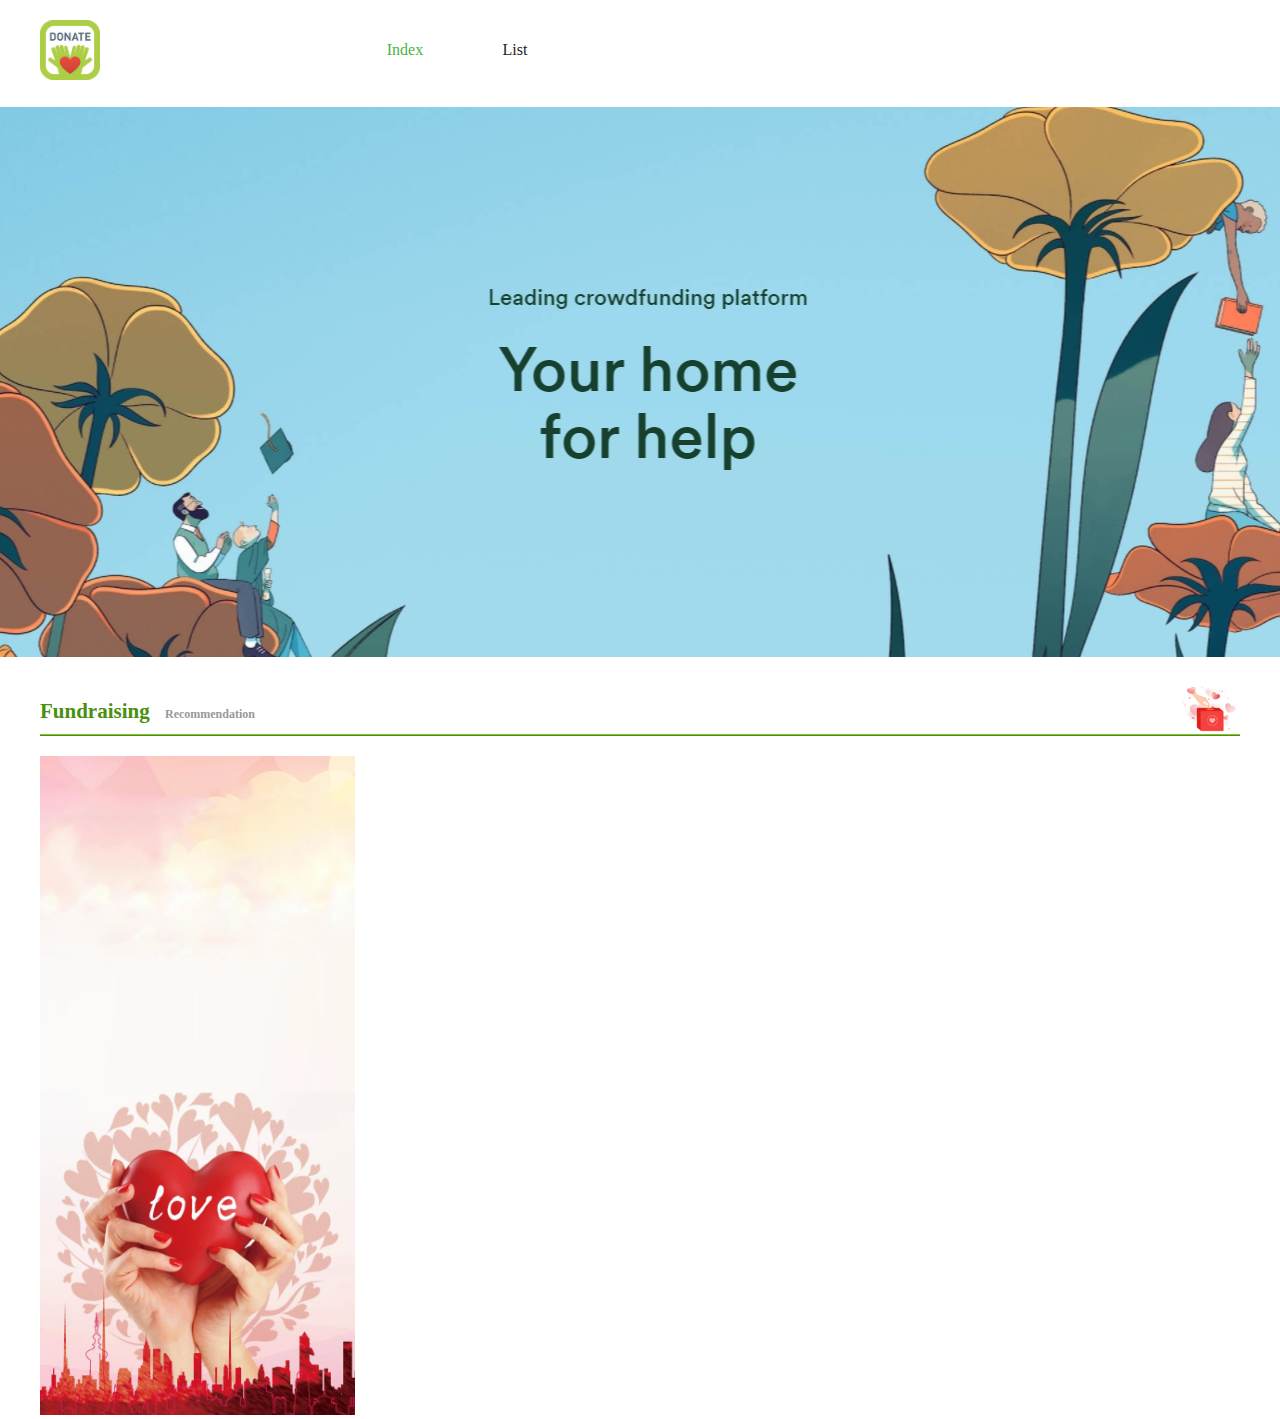
==== public/index.html @ 84647081 "upload html files" ====
<!DOCTYPE html>
<html>
	<head>
		<meta charset="utf-8">
		<title>index</title>
		<link href="css/index.css" rel="stylesheet">
		<link href="css/share.css" rel="stylesheet">
	</head>
	<body>
		<!--顶部导航-->
		<div class="headr">
			<div class="heard-con">
				<img src="images/logo.jpg" style="margin-top: 7px;float: left;position: absolute;width: 60px;margin-top: 20px;">
				<div class="headr-nav">
					<ul>
						<li><a href="index.html" style="color: #4AB344"><span style="color: #4AB344">Index</span></a> </li>
						<li><a href="list.html">List</a> </li>
					</ul>
				</div>
			</div>
		</div>
		<!--顶部导航结束-->
		<!--banner图片-->
		<div class="her-banner">
		</div>
		<!--banner图片结束-->
		<!--主页上半部内容-->
		<div class="content">
			<!--推荐开始-->
			<div class="recommand clear">
				<div class="rec-nav clear">
					<h2>Fundraising  <span>Recommendation</span></h2>
				</div>
				<div class="rec-cont clear">
					<div class="rec-left">
						<img src="images/rc-1.jpg" style="width: 315px;">
					</div>

					<div class="rec-right" id="rec-right">

						
					</div>
				</div>
			</div>
			<!--推荐结束-->
		</div>
	</body>
	<script>
		fetch('http://localhost:8111/home').then(response => {
			if (!response.ok) {
				throw new Error('Network response was not ok');
			}
			return response.json();
		})
		.then(res => {
			console.log(res)
			if(res.status == 200){
				let array = res.data,str=''
				for (let index = 0; index < array.length; index++) {
					const element = array[index];
					str +=`<div class="rcr">
							<div class="rcr-top">
								<img src="images/${element.fundraiser_image}" width="100%">
							</div>
							<div class="rcr-bot">
								<div class="rb-top">
									${element.caption}
								</div>
								<div class="second_P">
									<span class="fk-prop">USD</span>
									<span class="fk-prop-price">${element.current_funding}
									</span>
									<span class="second_Marketprice">USD ${element.target_funding}</span>
								</div>
								<div class="buy">
									<a class="second_mallBuy" href="detail.html?id=${element.fundraiser_id}">
										<span style="color: white;">detail</span>
									</a>
								</div>
							</div>
						</div>`
				}
				document.getElementById("rec-right").innerHTML = str
			}else{
				alert(res.code)
			}
		})
		.catch(error => console.error('There was a problem with your fetch operation:', error));
	</script>
</html>
---- public/css/index.css ----
/*顶部导航*/
.headr{
    width: 100%;
    height: 107px;
}
.heard-con{
    position: relative;
    width: 1200px;
    margin: 0 auto;
    height: 107px;

}
.headr-nav{
    float: left;
    position: absolute;
    width: 600px;
    height: 107px;
    left: 25%;

}
.headr-nav li{
    float: left;
    width: 90px;
    height: 50px;
    line-height: 50px;
    text-align: center;
    margin-left: 20px;
    font-size: 16px;
    margin-top: 25px;
}
.headr-nav li a{
    color: #222222;
}
.sptopfoot {
    clear: both;
    background:#ffffff;
    height: 2px;
    position: relative;
}
.spbottom {
    background:#4AB344;
    height: 2px;
    width:90px;
    position: absolute;
    top: 0;
    left: 20px;
    overflow: hidden;
    transition: all 1s;
}
.headr-right{
    position: relative;
    float: right;
    width: 154px;
    height:42px;
    margin-top: 30px;
    text-align: center;
    line-height: 42px;
    overflow: hidden;
    border: 1px solid #E6E6E6;

}
.hr-car{
    position: absolute;
    width: 300px;
    height: 140px;
    right:-1px;
    line-height: 140px;
    background-color: white;
    color: #c6c6c6;
    border: 1px solid #E6E6E6;
}
/*顶部导航结束*/
.her-banner{
    width: 100%;
    height: 550px;
    overflow: hidden;
    margin: 0px auto;
    background-image:url("../images/banner.jpg");
    background-position: 50% 50%;
    background-repeat: no-repeat no-repeat;
}
/*主页内容*/
.content{
    position: relative;
    width: 1200px;
    margin: 0 auto;
}
.ban-boot{
    float: left;
    margin-top: 30px;
    width: 100%;
    height: 196px;

}
.ban-zs{
    left: 3px;
    width: 390px;
    height: 196px;
    float: left;
    margin: 0 5px;
}
/*推荐开始*/
.recommand{
    float: left;
    width: 100%;
}
.rec-nav{
    float: left;
    margin-top: 30px;
    width: 100%;
    left: -1px;
    height: 48px;
    line-height: 48px;
    background: url("../images/rec-n.jpg");
    color: #48900F;
    border-bottom: 1px solid #48900F;
}
.rec-nav span{
    font-size: 12px;
    margin-left: 10px;
    color:#999999 ;
}

.rec-cont{
    float: left;
    width:100%;
    height: 660px;
    margin-top: 20px;
}
.rec-left{
    float: left;
    width: 320px;
    height: 660px;
}
.rec-right{
    float: left;
    width:880px;
    height: 660px;

}
.rcr{
    float: left;
    width: 270px;
    height: 330px;
    margin-left: 23px;
}
.rcr-top{
    width: 260px;
    height: 170px;
   margin-left: 10px;
    transition: all 0.5s;
}
.rcr-bot {
    width: 260px;
    height: 130px;
    margin: 0 5px;
}
.rb-top{
    width: 260px;
    height: 50px;
    text-align: center;
    font-size: 16px;
    border-bottom:1px dashed #999999;
}
.second_P{
    padding-top: 15px;
    width: 260px;
    height: 20px;
    text-align:center;
}
.fk-prop,.fk-prop-p{
    font-size: 12px;
    color: #4AB344;
}
.fk-prop-price{
    color: #4AB344;
    font-size: 18px;
}
.second_Marketprice {
    color: #767676;
    font-size: 12px;
    text-decoration: line-through;
}
.buy{
    float: left;
    width: 100%;
    margin-top: 15px;
    height: 33px;
    line-height: 33px;
    text-align: center;
}
.second_mallBuy{
    display: inline-block;
    height: 33px;
    width: 80%;
    line-height: 33px;
    border-radius: 3px;
    text-decoration: none;
    text-align: center;
    padding: 0;
    color: white;
    font-size: 16px;
    max-width: 240px;
    letter-spacing: 0;
    background-color:#4AB344 ;
}

/*推荐结束*/
---- public/css/share.css ----
*{
    margin: 0;
    padding: 0;
    outline: none;
}

html{
    font-size: 625%;
}

li{
    list-style: none;
    cursor: pointer;
}

a{
    text-decoration: none;
    color: #999;
}

body, button, input, select, textarea {
    font-size: 14px;
    font-weight: normal;
    font-family: 微软雅黑;
    color: #222;
}

[type='button']{
    cursor: pointer;
}

.clear:after{
    content: '';
    height: 0;
    display: block;
    clear: both;
}

.iconfont{
    font-size:16px;
    color: #8c8c8c;
}
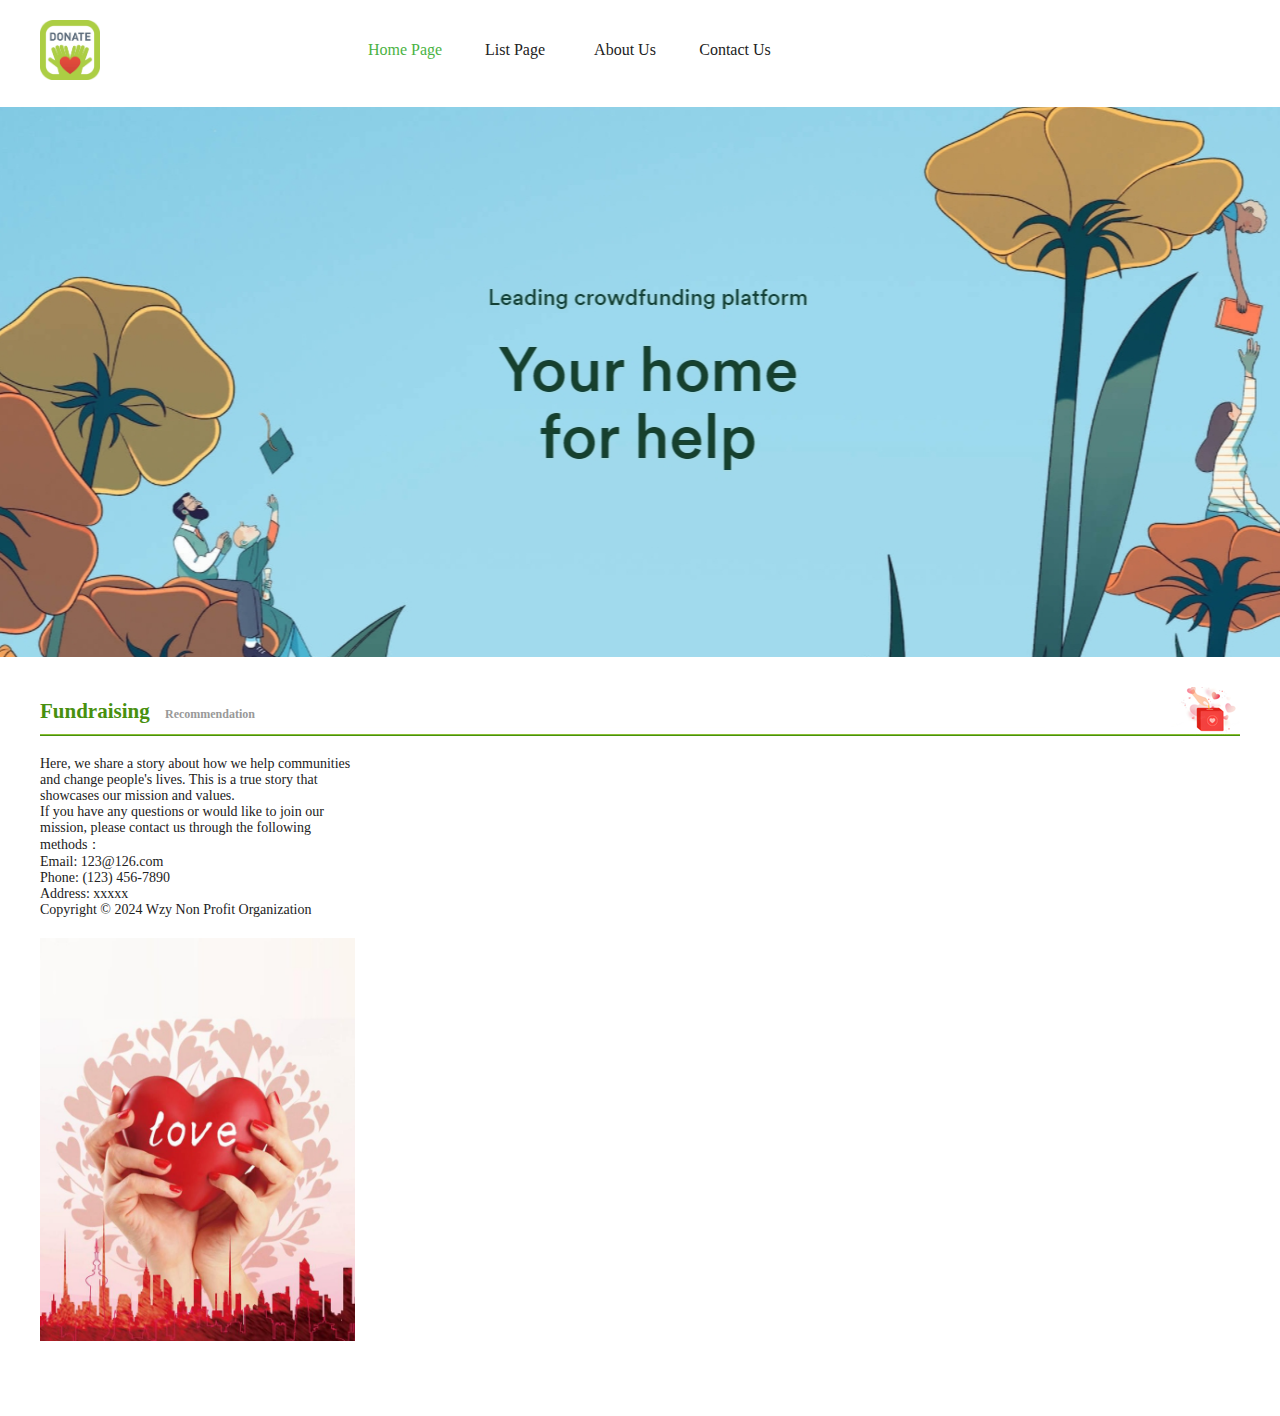
==== commit 444e647f: "Add new features and fix bugs" ====
--- a/public/index.html
+++ b/public/index.html
@@ -1,90 +1,114 @@
 <!DOCTYPE html>
 <html>
-	<head>
-		<meta charset="utf-8">
-		<title>index</title>
-		<link href="css/index.css" rel="stylesheet">
-		<link href="css/share.css" rel="stylesheet">
-	</head>
-	<body>
-		<!--顶部导航-->
-		<div class="headr">
-			<div class="heard-con">
-				<img src="images/logo.jpg" style="margin-top: 7px;float: left;position: absolute;width: 60px;margin-top: 20px;">
-				<div class="headr-nav">
-					<ul>
-						<li><a href="index.html" style="color: #4AB344"><span style="color: #4AB344">Index</span></a> </li>
-						<li><a href="list.html">List</a> </li>
-					</ul>
+
+<head>
+	<meta charset="utf-8">
+	<title>Home Page</title>
+	<link href="css/index.css" rel="stylesheet">
+	<link href="css/share.css" rel="stylesheet">
+</head>
+
+<body>
+	<!--Top Navigation-->
+	<div class="headr">
+		<div class="heard-con">
+			<img src="images/logo.jpg" style="margin-top: 7px;float: left;position: absolute;width: 60px;margin-top: 20px;">
+			<div class="headr-nav">
+				<ul>
+					<li><a href="index.html" style="color: #4AB344"><span style="color: #4AB344">Home Page</span></a> </li>
+					<li><a href="list.html">List Page</a> </li>
+				</ul>
+				<ul>
+                    <li><a href="#about">About Us</a></li>
+                    <li><a href="#contact">Contact Us</a></li>
+                </ul>
+			</div>
+		</div>
+	</div>
+	<!--Top Navigation Finish-->
+	<!--banner image-->
+	<div class="her-banner">
+	</div>
+	<!--banner image finish-->
+	<!--Home page content-->
+
+
+
+	<div class="content">
+		<!--Recommended section-->
+		<div class="recommand clear">
+			<div class="rec-nav clear">
+				<h2>Fundraising  <span>Recommendation</span></h2>
+			</div>
+			<div class="rec-cont clear">
+				<div class="rec-left">
+					<div class="container">
+						<div class="story">
+							<p>Here, we share a story about how we help communities and change people's lives. This is a true story that showcases our mission and values.</p>
+						</div>
+			
+						<div class="contact">
+							<p>If you have any questions or would like to join our mission, please contact us through the following methods：</p>
+							<p>Email: 123@126.com</p>
+							<p>Phone: (123) 456-7890</p>
+							<p>Address: xxxxx</p>
+						</div>
+					</div>
+						<p>Copyright &copy; 2024 Wzy Non Profit Organization</p>
+					<img src="images/rc-1.jpg" style="width: 315px; margin-top: 20px;">
+				</div>
+				<div class="rec-right" id="rec-right">
+
 				</div>
 			</div>
 		</div>
-		<!--顶部导航结束-->
-		<!--banner图片-->
-		<div class="her-banner">
-		</div>
-		<!--banner图片结束-->
-		<!--主页上半部内容-->
-		<div class="content">
-			<!--推荐开始-->
-			<div class="recommand clear">
-				<div class="rec-nav clear">
-					<h2>Fundraising  <span>Recommendation</span></h2>
-				</div>
-				<div class="rec-cont clear">
-					<div class="rec-left">
-						<img src="images/rc-1.jpg" style="width: 315px;">
-					</div>
+		<!--Recommended section-->
+	</div>
 
-					<div class="rec-right" id="rec-right">
 
-						
-					</div>
-				</div>
-			</div>
-			<!--推荐结束-->
-		</div>
-	</body>
-	<script>
-		fetch('http://localhost:8111/home').then(response => {
-			if (!response.ok) {
-				throw new Error('Network response was not ok');
+<script>
+	fetch('http://localhost:8111/home').then(response => {
+		if (!response.ok) {
+			throw new Error('Network response was not ok');
+		}
+		return response.json();
+	})
+	.then(res => {
+		console.log(res)
+		if(res.status == 200){
+			let array = res.data,str=''
+			for (let index = 0; index < array.length; index++) {
+				const element = array[index];
+				str +=`<div class="rcr">
+						<div class="rcr-top">
+							<img src="images/${element.fundraiser_image}" width="100%">
+						</div>
+						<div class="rcr-bot">
+							<div class="rb-top">
+								${element.caption}
+							</div>
+							<div class="second_P">
+								<span class="fk-prop">USD</span>
+								<span class="fk-prop-price">${element.current_funding}
+								</span>
+								<span class="second_Marketprice">USD ${element.target_funding}</span>
+							</div>
+							<div class="buy">
+								<a class="second_mallBuy" href="detail.html?id=${element.fundraiser_id}">
+									<span style="color: white;">detail</span>
+								</a>
+							</div>
+						</div>
+					</div>`
 			}
-			return response.json();
-		})
-		.then(res => {
-			console.log(res)
-			if(res.status == 200){
-				let array = res.data,str=''
-				for (let index = 0; index < array.length; index++) {
-					const element = array[index];
-					str +=`<div class="rcr">
-							<div class="rcr-top">
-								<img src="images/${element.fundraiser_image}" width="100%">
-							</div>
-							<div class="rcr-bot">
-								<div class="rb-top">
-									${element.caption}
-								</div>
-								<div class="second_P">
-									<span class="fk-prop">USD</span>
-									<span class="fk-prop-price">${element.current_funding}
-									</span>
-									<span class="second_Marketprice">USD ${element.target_funding}</span>
-								</div>
-								<div class="buy">
-									<a class="second_mallBuy" href="detail.html?id=${element.fundraiser_id}">
-										<span style="color: white;">detail</span>
-									</a>
-								</div>
-							</div>
-						</div>`
-				}
-				document.getElementById("rec-right").innerHTML = str
-			}else{
-				alert(res.code)
-			}
-		})
-		.catch(error => console.error('There was a problem with your fetch operation:', error));
-	</script>
+			document.getElementById("rec-right").innerHTML = str
+		}else{
+			alert(res.code)
+		}
+	})
+	.catch(error => console.error('There was a problem with your fetch operation:', error));
+</script>
+
+</body>
+
 </html>
--- a/public/css/index.css
+++ b/public/css/index.css
@@ -1,4 +1,4 @@
-/*顶部导航*/
+
 .headr{
     width: 100%;
     height: 107px;
@@ -69,7 +69,7 @@
     color: #c6c6c6;
     border: 1px solid #E6E6E6;
 }
-/*顶部导航结束*/
+
 .her-banner{
     width: 100%;
     height: 550px;
@@ -79,7 +79,7 @@
     background-position: 50% 50%;
     background-repeat: no-repeat no-repeat;
 }
-/*主页内容*/
+
 .content{
     position: relative;
     width: 1200px;
@@ -99,7 +99,7 @@
     float: left;
     margin: 0 5px;
 }
-/*推荐开始*/
+
 .recommand{
     float: left;
     width: 100%;
@@ -205,4 +205,4 @@
     background-color:#4AB344 ;
 }
 
-/*推荐结束*/
+
